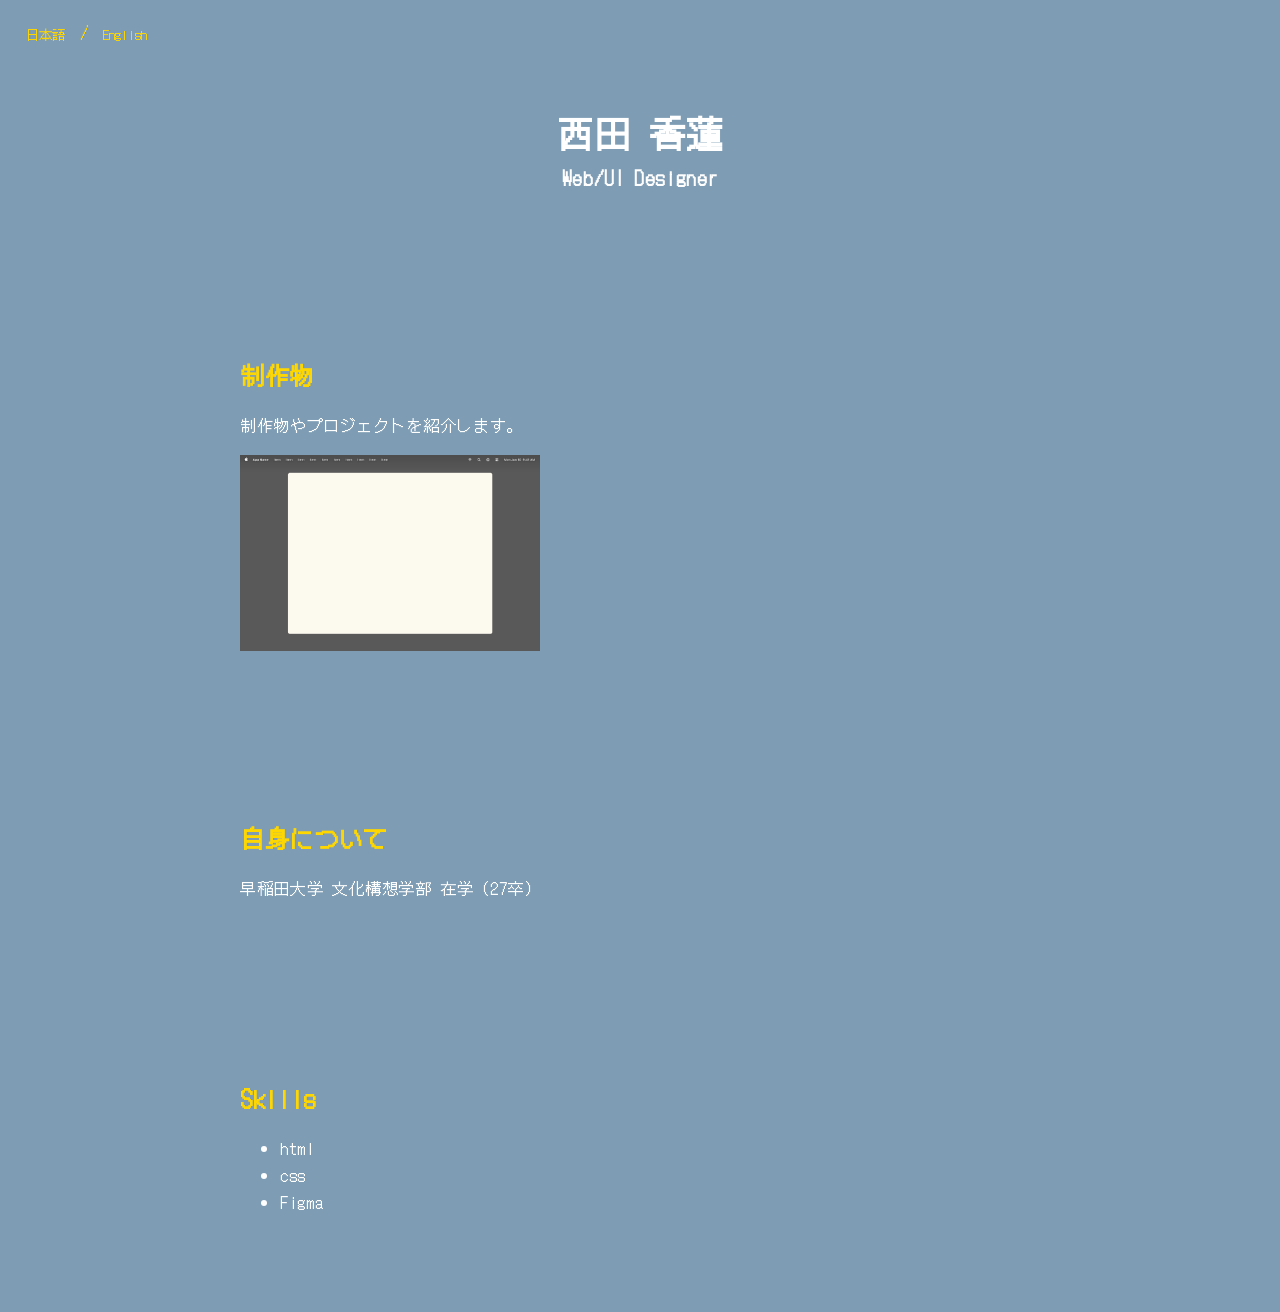
==== index.html @ ee9ec2ad "Add files via upload" ====
<!DOCTYPE html>
<html lang="ja">
<head>
  <meta charset="UTF-8">
  <title>My Portfolio</title>
  <!-- fonts -->
  <link rel="preconnect" href="https://fonts.googleapis.com">
  <link rel="preconnect" href="https://fonts.gstatic.com" crossorigin>
  <link href="https://fonts.googleapis.com/css2?family=Open+Sans:ital,wght@0,300..800;1,300..800&display=swap" rel="stylesheet">
  <link rel="preconnect" href="https://fonts.gstatic.com" crossorigin>
  <link href="https://fonts.googleapis.com/css2?family=DotGothic16&family=Open+Sans:ital,wght@0,300..800;1,300..800&display=swap" rel="stylesheet">
  <link href="https://fonts.googleapis.com/css2?family=DotGothic16&family=Open+Sans:ital,wght@0,300..800;1,300..800&display=swap" rel="stylesheet">
  <!-- 自分のCSS -->
  <link rel="stylesheet" href="./style.css">
</head>



<body>
  <!--language switching-->
  <button onclick="location.href='index.html'">日本語</button>
  <span class="slash">/</span>
  <button onclick="location.href='index-en.html'">English</button>
  
  <header>
    <h1>西田 香蓮</h1>
    <h4>Web/UI Designer</h4>
  </header>

  <main>

  <section id="works">
    <h2><a href="Works.html">制作物</a></h2>
    <p>制作物やプロジェクトを紹介します。</p>
      <img src="images/bunko-main.png" id="img" class="work-img" alt="bunko.app メインページ" width="300">
      <div id="modal">
        <img id="modalimg">
      </div>
  </section>


  <section id="profile">
    <h2><a href="Profile.html">自身について</a></h2>
    <p>早稲田大学 文化構想学部 在学（27卒）</p>
    <p></p>
  </section>

  <section id="skills">
    <h2><a href="Skills.html">Skills</a></h2>
    <ul>
      <li>html</li>
      <li>css</li>
      <li>Figma</li>
    </ul>
  </section>

</main>

<script>
const img = document.getElementById("img");
const modal = document.getElementById("modal");
const modalImg = document.getElementById("modalimg");

img.onclick=function(){
  modal.classList.add("show");
  modalImg.src=img.src;
}

modal.onclick=function(){
  modal.classList.remove("show");
}
</script>

</body>
</html>
---- style.css ----
/* ===== 基本設定 ===== */
body {
  font-family:"DotGothic16", 'Open Sans',sans-serif;
  line-height: 1.7;
  letter-spacing: 0.04em;
  margin: 20px;
  padding: 0;
  background-color: #7e9db5; /* 背景は濃いブルー */
  color: #fff; /* 文字色を白に統一 */
}

  /* language switching*/
  button {
  color: #ffd700;
  font-family: "DotGothic16", sans-serif;
  border: none;       /* 枠消す */
  background: none;   /* 背景も消す（必要なら） */
  cursor: pointer;     /* マウスをポインターに */
  transition: 0.3s;  /* ふわっと変化 */
}
button:hover {
  opacity: 0.5;  /* 0〜1（小さいほど透明） */
}
.slash {
  color: #ffd700;
}
  /* インデント用クラス */
.indent {
  text-indent: 2em;
}
.extra-space {
  margin-top: 48px;
}
/* 前行との間を開けてインデント */
.indent-space {
  margin-top: 32px;   /* 前の段落との間隔 */
  text-indent: 4em;   /* 文字のインデント */
  margin-bottom: 16px; /* 下の行との標準間隔 */
}

.timeline{
  position: relative;
  margin: 40px auto;
  max-width: 800px;
}
.timeline::before{
  content:"";
  position: absolute;
  left: 150px;
  top: 0;
  width: 2px;
  height: 100%;
  background: #ffd700;
}
.timeline-item{
  display: flex;
  align-items: flex-start;
  position: relative;
  margin-bottom: 40px;
}
.timeline-date{
  width: 140px;
  text-align: right;
  padding-right: 20px;
  font-size: 14px;
  color: #ffd700;
}
.timeline-body{
  padding-left: 40px;
}
.timeline-item::before{
  content:"";
  position: absolute;
  left: 145px;
  top: 6px;
  width: 10px;
  height: 10px;
  background: #ffd700;
  border-radius: 50%;
}

/* ===== 見出し ===== */
h1, h2, h3 {
  font-weight: 600;
  margin-bottom: 16px;
}

/* ===== 段落 ===== */
p {
  margin-bottom: 16px;
}

/* ===== 画像 ===== */
img {
  max-width: 100%;
  height: auto;
}

.work-img{
  cursor:pointer;
  transition: 0.3s;
}
.work-img:hover{
opacity: 0.8;
}
#modal{
  visibility: hidden;
  opacity:0;

  position: fixed;
  z-index: 1000;
  top: 0;
  left: 0;
  width: 100%;
  height: 100%;
  background: rgba(0, 0, 0, 0.8);

  transition: 0.4s cubic-bezier(0.22, 1, 0.36, 1);
}

#modal.show{
  visibility: visible;
  opacity:1;
}

#modalimg{
  position: absolute;
  top: 50%;
  left: 50%;
  transform: translate(-50%, -50%) scale(0.8);

  max-height: 80%;
  max-width: 80%;
  border-radius: 8px;
  box-shadow: 0 0 20px #000;
  
  transition: transform 0.3s ease;
}

#modal.show #modalimg{
  transform: translate(-50%, -50%) scale(1);
}


/* ===== リンク ===== */
a {
  color: #ffd700; /* 白背景だと見えないのでリンクは目立つ色に変更 */
  text-decoration: none;
}

a:hover {
  text-decoration: underline;
}

/* ===== ヘッダー ===== */
header {
  text-align: center;
  padding: 40px 20px;
  background-color: #7e9db5;
  color: #fff; /* ヘッダー文字も白 */
}
.name {
  color: #ffd700
}

/* ヘッダー内H1 */
header h1 {
  font-size: 36px;
  line-height: 1.2;   
  margin-bottom: 10px;
}

/* ヘッダー内H4 */
header h4 {
  font-size: 18px;
  line-height: 1.5;
  margin-top: 0;
}

/* ===== セクション ===== */
main section {
  padding: 60px 20px;
  margin: 20px auto;
  max-width: 800px;
  background-color: transparent; /* 白背景はやめて透明にして全体色を活かす */
  border-radius: 10px;
  /* box-shadowを消すか色を調整 */
}

main section h2 {
  font-weight: 600;
  margin-bottom: 16px;
}
#education h2 {
  color: #ffd700;
}

/* ===== セクション内リンク ===== */
main section h2 a {
  color: #ffd700;        /* 文字色はリンク色に合わせる */
  text-decoration: none; /* 下線なし */
}

main section h2 a:hover {
  text-decoration: underline; /* ホバー時だけ下線 */
}

main section p {
  margin-bottom: 16px;
}
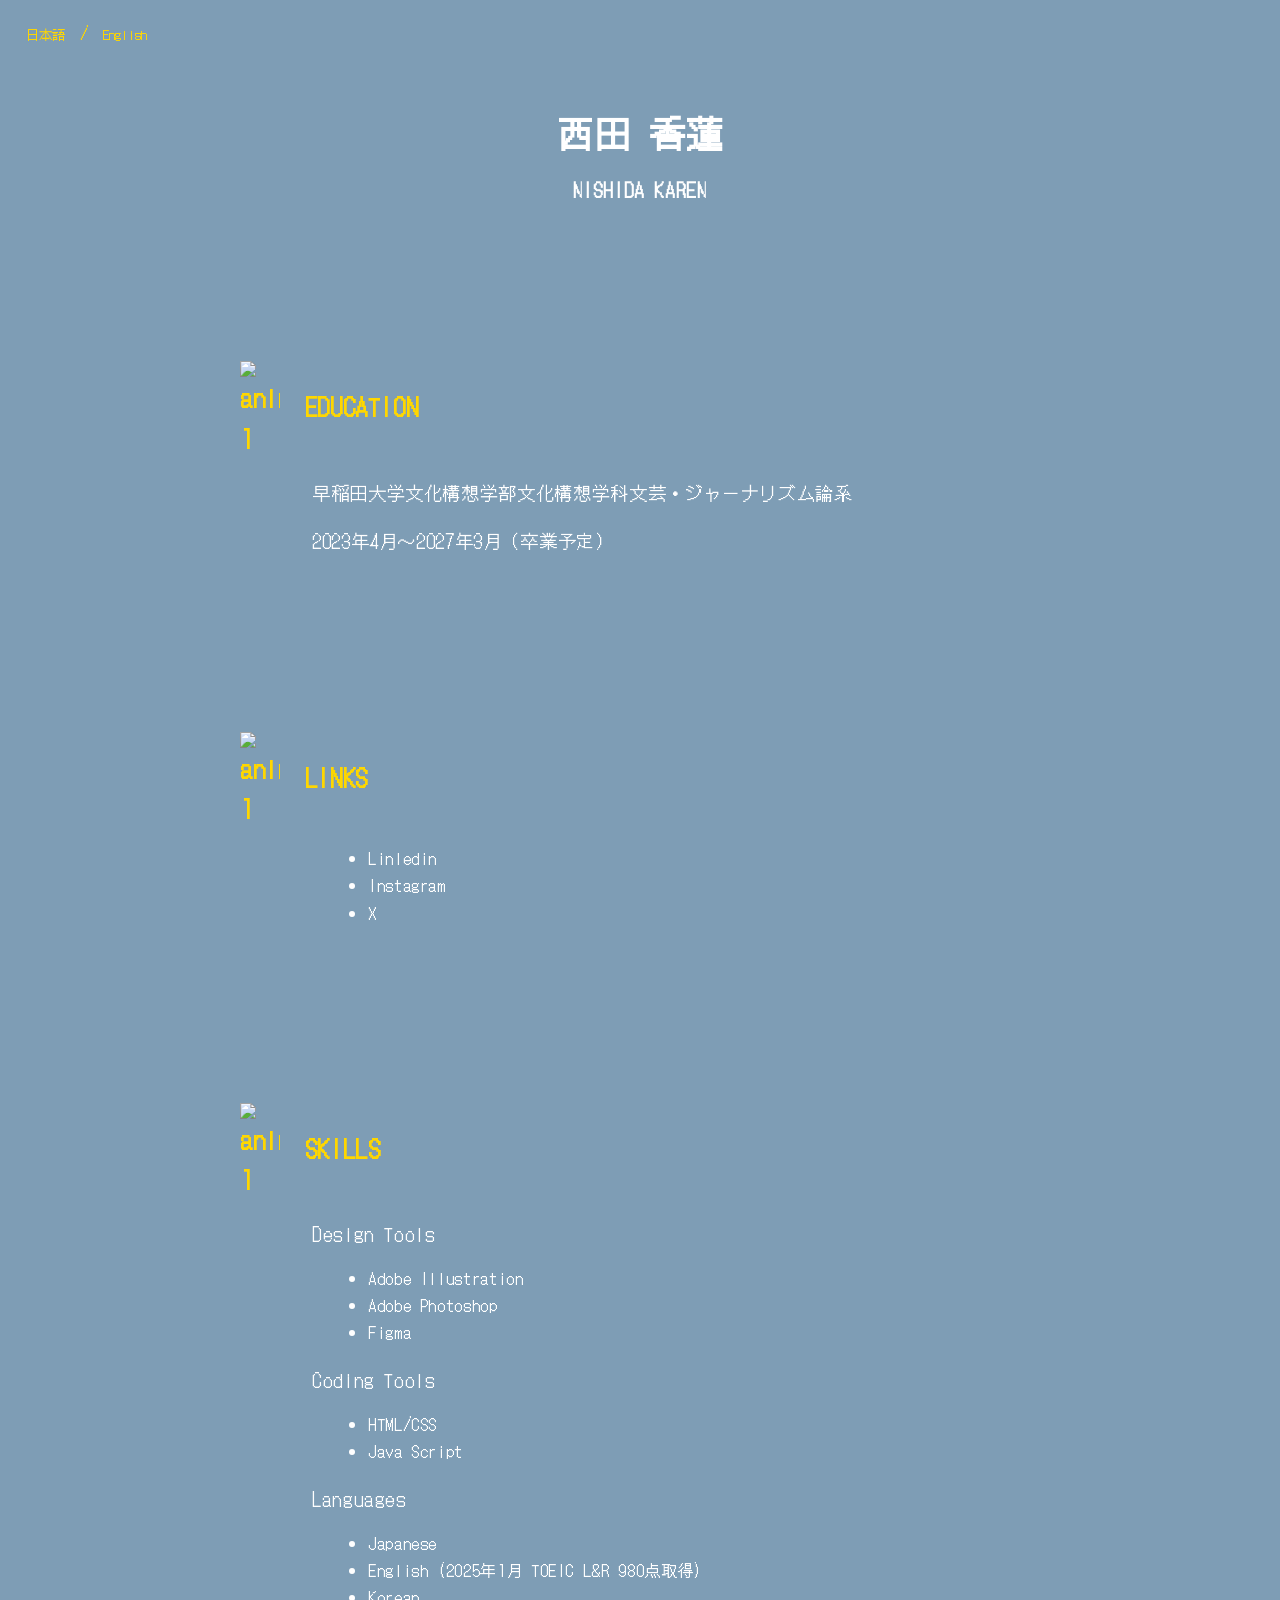
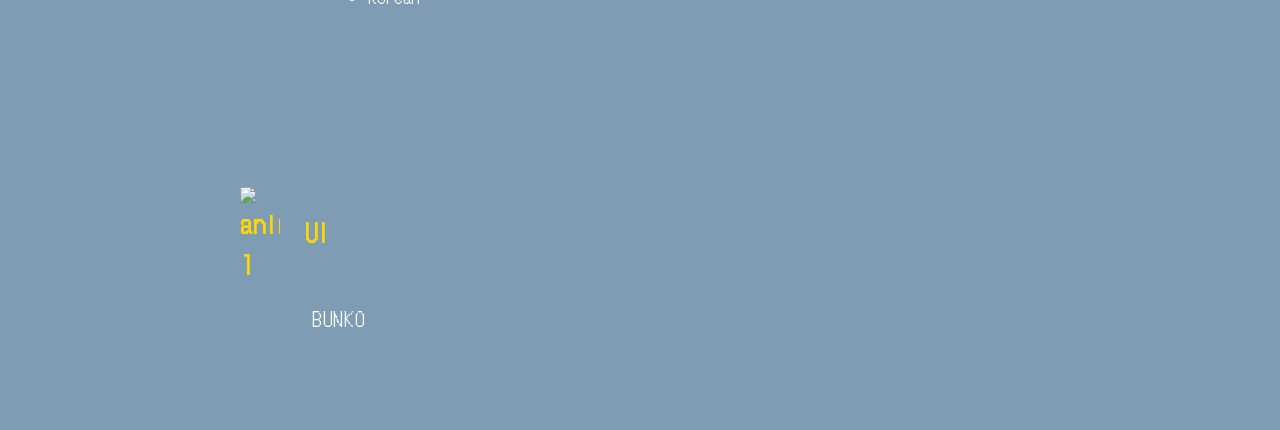
==== commit da5d2e45: "Add files via upload" ====
--- a/index.html
+++ b/index.html
@@ -1,59 +1,70 @@
 <!DOCTYPE html>
 <html lang="ja">
+
 <head>
   <meta charset="UTF-8">
   <title>My Portfolio</title>
-  <!-- fonts -->
+  <link rel="stylesheet" href="./style.css">
+
   <link rel="preconnect" href="https://fonts.googleapis.com">
   <link rel="preconnect" href="https://fonts.gstatic.com" crossorigin>
   <link href="https://fonts.googleapis.com/css2?family=Open+Sans:ital,wght@0,300..800;1,300..800&display=swap" rel="stylesheet">
   <link rel="preconnect" href="https://fonts.gstatic.com" crossorigin>
   <link href="https://fonts.googleapis.com/css2?family=DotGothic16&family=Open+Sans:ital,wght@0,300..800;1,300..800&display=swap" rel="stylesheet">
   <link href="https://fonts.googleapis.com/css2?family=DotGothic16&family=Open+Sans:ital,wght@0,300..800;1,300..800&display=swap" rel="stylesheet">
-  <!-- 自分のCSS -->
-  <link rel="stylesheet" href="./style.css">
 </head>
 
-
-
 <body>
-  <!--language switching-->
   <button onclick="location.href='index.html'">日本語</button>
   <span class="slash">/</span>
   <button onclick="location.href='index-en.html'">English</button>
   
   <header>
     <h1>西田 香蓮</h1>
-    <h4>Web/UI Designer</h4>
+    <h3>NISHIDA KAREN</h3>
   </header>
 
   <main>
+    <section id="education">
+      <h2><img class="animation-1" src="images/animation-1.png" alt="animation-1" width="40px">　EDUCATION</h2>
+        <p>早稲田大学文化構想学部文化構想学科文芸・ジャーナリズム論系</p>
+        <p>2023年4月〜2027年3月（卒業予定）</p>
+    </section>
 
-  <section id="works">
-    <h2><a href="Works.html">制作物</a></h2>
-    <p>制作物やプロジェクトを紹介します。</p>
-      <img src="images/bunko-main.png" id="img" class="work-img" alt="bunko.app メインページ" width="300">
-      <div id="modal">
-        <img id="modalimg">
-      </div>
-  </section>
+    <section id="links">
+      <h2><img class="animation-1" src="images/animation-1.png" alt="animation-1" width="40px">　LINKS</h2>  
+       <ul>
+        <li>Linledin</li>
+        <li>Instagram</li>
+        <li>X</li>
+       </ul>
+    </section>
 
+    <section id="skills">
+      <h2><img class="animation-1" src="images/animation-1.png" alt="animation-1" width="40px">　SKILLS</h2>
+        <p>Design Tools</p>  
+          <ul>
+            <li>Adobe Illustration</li>
+            <li>Adobe Photoshop</li>
+            <li>Figma</li>
+          </ul>
+        <p>Coding Tools</p>  
+          <ul>
+            <li>HTML/CSS</li>
+            <li>Java Script</li>
+          </ul>
+        <p>Languages</p>
+         <ul>
+            <li>Japanese</li>
+            <li>English (2025年1月 TOEIC L&R 980点取得)</li>
+            <li>Korean</li>
+          </ul>
+    </section>
 
-  <section id="profile">
-    <h2><a href="Profile.html">自身について</a></h2>
-    <p>早稲田大学 文化構想学部 在学（27卒）</p>
-    <p></p>
-  </section>
-
-  <section id="skills">
-    <h2><a href="Skills.html">Skills</a></h2>
-    <ul>
-      <li>html</li>
-      <li>css</li>
-      <li>Figma</li>
-    </ul>
-  </section>
-
+    <section id="UI">
+      <h2><img class="animation-1" src="images/animation-1.png" alt="animation-1" width="40px">　UI</h2>
+      <p>BUNKO</p>
+    </section>
 </main>
 
 <script>
--- a/style.css
+++ b/style.css
@@ -1,4 +1,3 @@
-/* ===== 基本設定 ===== */
 body {
   font-family:"DotGothic16", 'Open Sans',sans-serif;
   line-height: 1.7;
@@ -7,6 +6,31 @@
   padding: 0;
   background-color: #7e9db5; /* 背景は濃いブルー */
   color: #fff; /* 文字色を白に統一 */
+}
+
+header h1{
+font-size: 48px;
+}
+h2{
+color:#ffd700
+}
+p{
+font-size:18px;
+padding-left: 4em;
+}
+ul{
+padding-left: 8em;
+}
+
+.animation-1{
+ display: inline-block;
+ animation: spin 4s steps(8) infinite;
+ transform-origin:center;
+ vertical-align:middle;
+}
+@keyframes spin{
+  from{transform: rotate(0deg);}
+  to{transform: rotate(360deg);}
 }
 
   /* language switching*/
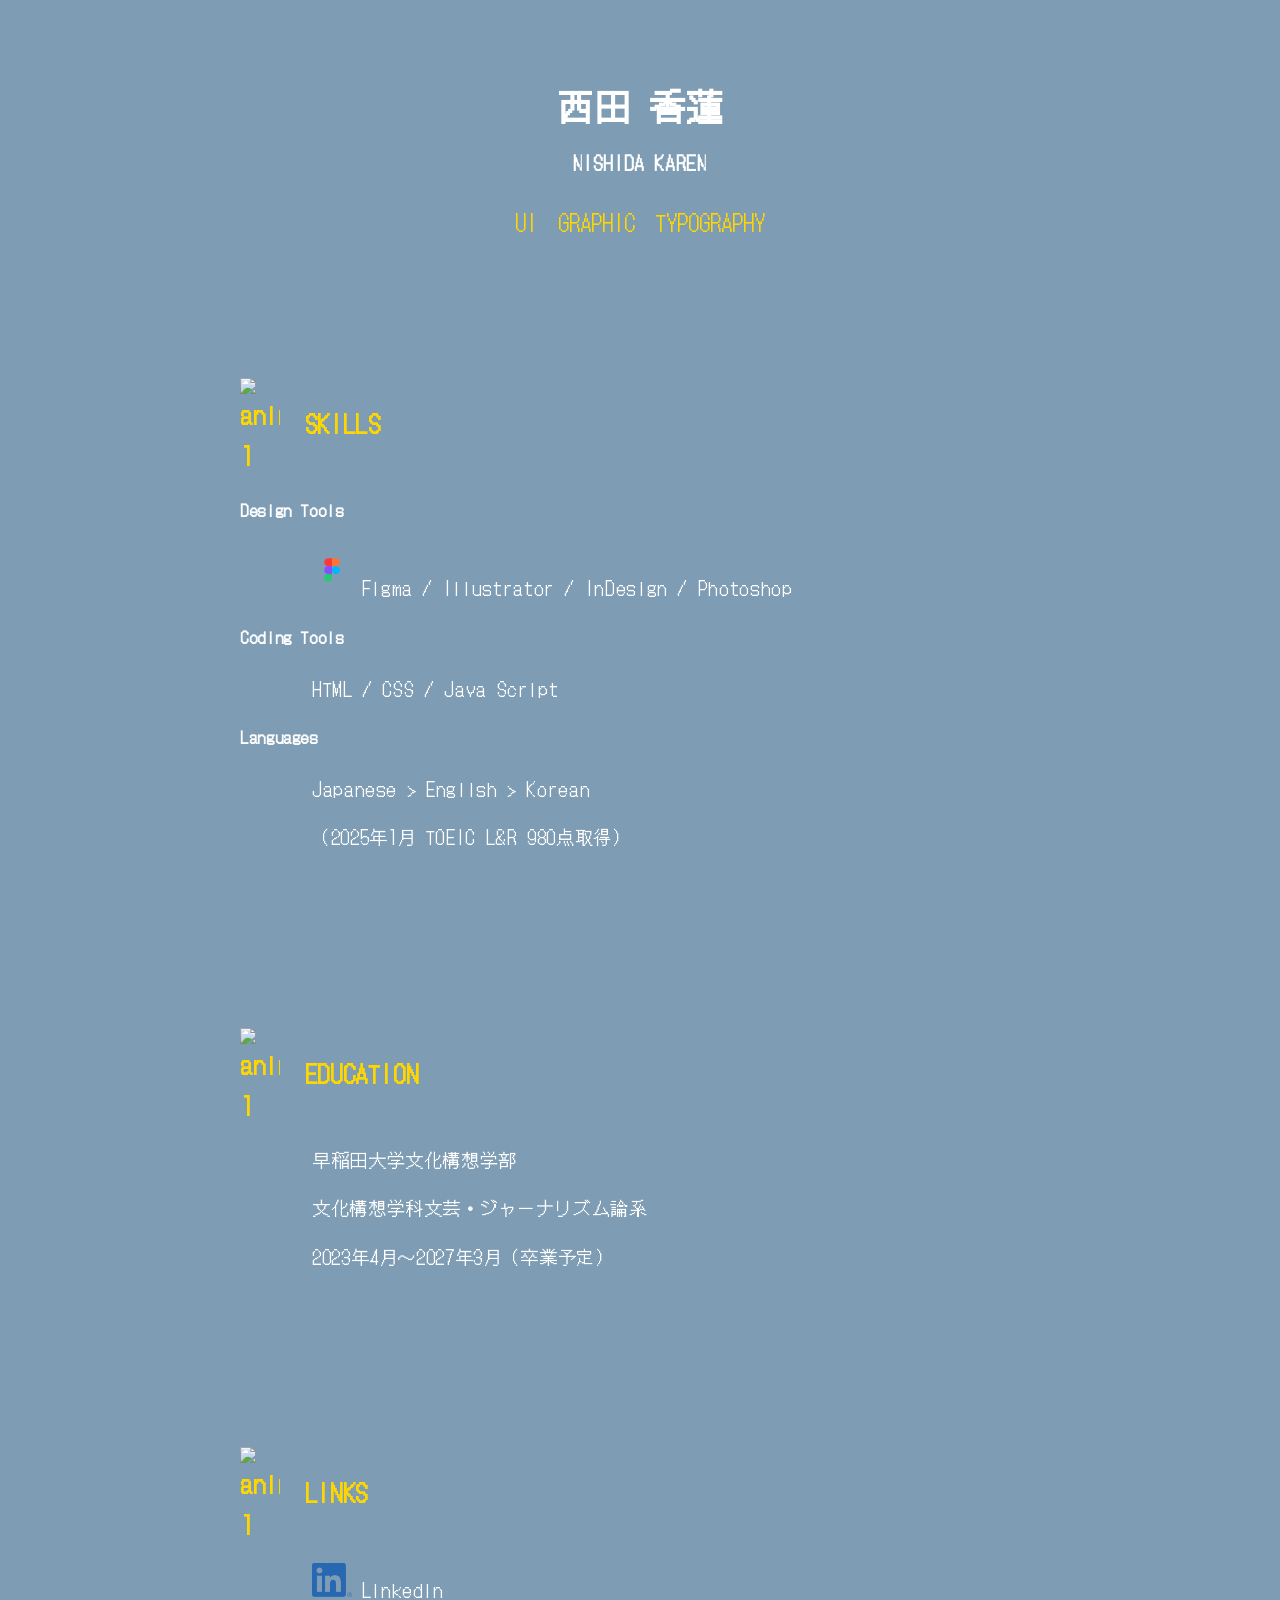
==== commit c77cc342: "Add files via upload" ====
--- a/index.html
+++ b/index.html
@@ -15,57 +15,60 @@
 </head>
 
 <body>
-  <button onclick="location.href='index.html'">日本語</button>
-  <span class="slash">/</span>
-  <button onclick="location.href='index-en.html'">English</button>
-  
+  <!--いったん隠す-->
+  <button class="btn-jpn" onclick="location.href='index.html'">
+    日本語
+  </button>
+  <span class="slash">
+    /
+  </span>
+  <button class="btn-eng" onclick="location.href='index-en.html'">
+    English
+  </button>
+  <!--いったん隠す-->
+
   <header>
     <h1>西田 香蓮</h1>
     <h3>NISHIDA KAREN</h3>
+      <nav>
+        <button onclick="location.href='ui.html'">UI</button>
+        <button onclick="location.href='graphic.html'">GRAPHIC</button>
+        <button onclick="location.href='typography.html'">TYPOGRAPHY</button>
+      </nav>
   </header>
 
-  <main>
+   <main>
+  <section id="skills">
+    <h2><img class="animation-1" src="images/animation-1.png" alt="animation-1" width="40px">　SKILLS</h2>
+      <h4>Design Tools</h4>  
+      <p>
+        <img class="figlogo" src="images/figlogo.png" alt="figmalogo" width="40px">
+        Figma / 
+        Illustrator / 
+        InDesign /
+        Photoshop</p>
+      <h4>Coding Tools</h4>  
+      <p>HTML / CSS / Java Script</p>
+      <h4>Languages</h4>
+        <p>Japanese > English > Korean</p>
+        <p>（2025年1月 TOEIC L&R 980点取得）</p>
+  </section>
+
     <section id="education">
       <h2><img class="animation-1" src="images/animation-1.png" alt="animation-1" width="40px">　EDUCATION</h2>
-        <p>早稲田大学文化構想学部文化構想学科文芸・ジャーナリズム論系</p>
+        <p>早稲田大学文化構想学部</p>
+        <p>文化構想学科文芸・ジャーナリズム論系</p>
         <p>2023年4月〜2027年3月（卒業予定）</p>
     </section>
 
+   
     <section id="links">
       <h2><img class="animation-1" src="images/animation-1.png" alt="animation-1" width="40px">　LINKS</h2>  
-       <ul>
-        <li>Linledin</li>
-        <li>Instagram</li>
-        <li>X</li>
-       </ul>
+       <p>
+        <a href="https://www.linkedin.com/in/karen-n-11a562312/" target="_blank">
+          <img class="inlogo" src="images/inlogo.png" alt="inlogo" width="40px">
+          Linkedin</a></p>
     </section>
-
-    <section id="skills">
-      <h2><img class="animation-1" src="images/animation-1.png" alt="animation-1" width="40px">　SKILLS</h2>
-        <p>Design Tools</p>  
-          <ul>
-            <li>Adobe Illustration</li>
-            <li>Adobe Photoshop</li>
-            <li>Figma</li>
-          </ul>
-        <p>Coding Tools</p>  
-          <ul>
-            <li>HTML/CSS</li>
-            <li>Java Script</li>
-          </ul>
-        <p>Languages</p>
-         <ul>
-            <li>Japanese</li>
-            <li>English (2025年1月 TOEIC L&R 980点取得)</li>
-            <li>Korean</li>
-          </ul>
-    </section>
-
-    <section id="UI">
-      <h2><img class="animation-1" src="images/animation-1.png" alt="animation-1" width="40px">　UI</h2>
-      <p>BUNKO</p>
-    </section>
-</main>
 
 <script>
 const img = document.getElementById("img");
--- a/style.css
+++ b/style.css
@@ -7,12 +7,38 @@
   background-color: #7e9db5; /* 背景は濃いブルー */
   color: #fff; /* 文字色を白に統一 */
 }
+.btn-jpn{
+display: none;
+}
+.slash{
+display: none;
+}
+.btn-eng{
+display: none;
+}
+a {
+  color: #fff; 
+  text-decoration: none;
+}
+.top-link{
+  color:#ffd700;
+  text-decoration: none;
+  cursor: pointer;    
+  transition: 0.3s;  
+}
+.top-link:hover {
+  opacity: 0.5; 
+}
 
 header h1{
 font-size: 48px;
 }
 h2{
 color:#ffd700
+}
+header nav button{
+  margin-top: 10px;
+  font-size: 22px;
 }
 p{
 font-size:18px;
@@ -32,19 +58,47 @@
   from{transform: rotate(0deg);}
   to{transform: rotate(360deg);}
 }
-
-  /* language switching*/
+#links a{
+  color:#fff;
+  cursor: pointer;
+  transition: 0.3s;  
+}
+#links a:hover{
+  color:#ffd700;
+  opacity:0.8;
+}
+.underline-ui{
+  display:block;
+  max-width: 60px;
+  height:8px;
+  overflow: hidden;
+}
+#page-ui .underline-ui{
+  width:60px;
+}
+.nav-item{
+  display:inline-block;
+  text-align: center;
+}
   button {
   color: #ffd700;
   font-family: "DotGothic16", sans-serif;
-  border: none;       /* 枠消す */
-  background: none;   /* 背景も消す（必要なら） */
-  cursor: pointer;     /* マウスをポインターに */
-  transition: 0.3s;  /* ふわっと変化 */
+  border: none;       
+  background: none;   
+  cursor: pointer;    
+  transition: 0.3s;  
 }
 button:hover {
-  opacity: 0.5;  /* 0〜1（小さいほど透明） */
-}
+  opacity: 0.5; 
+}
+
+#ui1{
+  padding-left: 60px;
+}
+#ui1 h4{
+  color:#fff;
+}
+
 .slash {
   color: #ffd700;
 }
@@ -165,17 +219,6 @@
   transform: translate(-50%, -50%) scale(1);
 }
 
-
-/* ===== リンク ===== */
-a {
-  color: #ffd700; /* 白背景だと見えないのでリンクは目立つ色に変更 */
-  text-decoration: none;
-}
-
-a:hover {
-  text-decoration: underline;
-}
-
 /* ===== ヘッダー ===== */
 header {
   text-align: center;
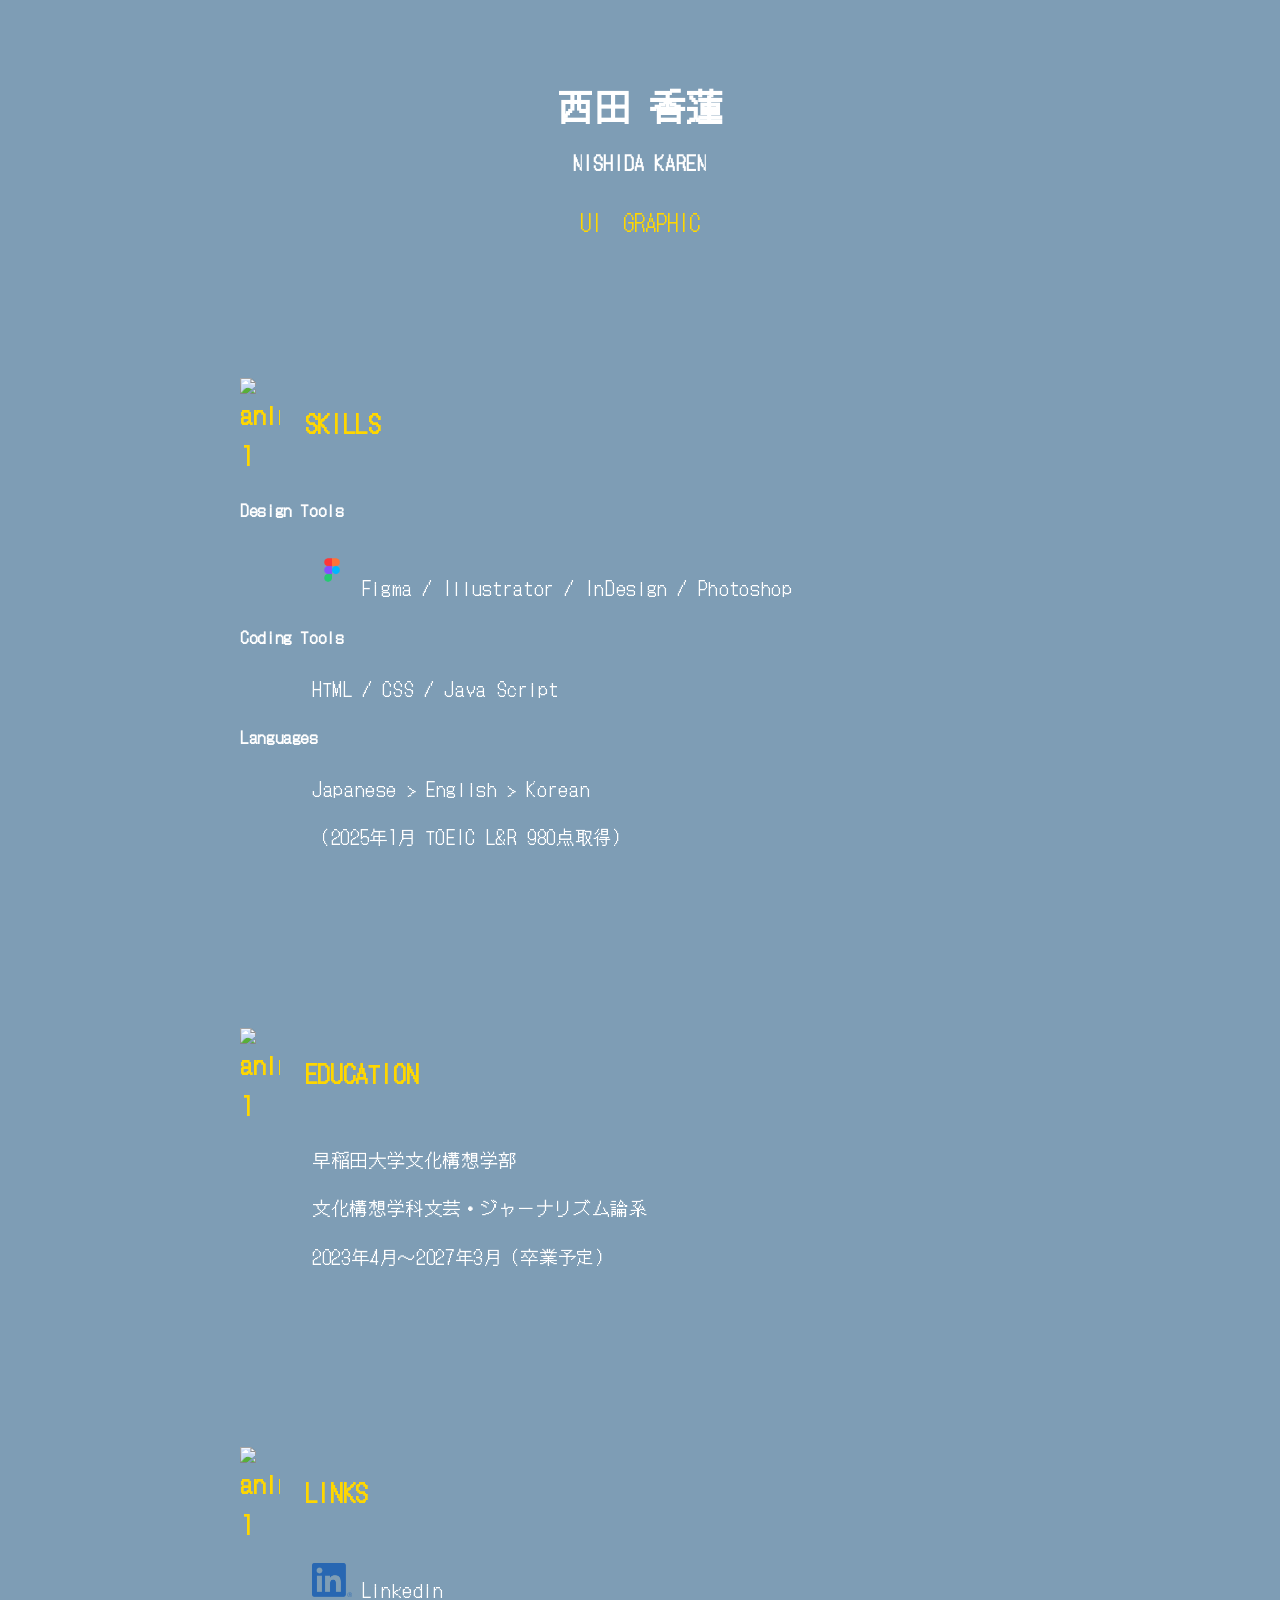
==== commit 4c972a9a: "Update index.html" ====
--- a/index.html
+++ b/index.html
@@ -15,25 +15,12 @@
 </head>
 
 <body>
-  <!--いったん隠す-->
-  <button class="btn-jpn" onclick="location.href='index.html'">
-    日本語
-  </button>
-  <span class="slash">
-    /
-  </span>
-  <button class="btn-eng" onclick="location.href='index-en.html'">
-    English
-  </button>
-  <!--いったん隠す-->
-
   <header>
     <h1>西田 香蓮</h1>
     <h3>NISHIDA KAREN</h3>
       <nav>
         <button onclick="location.href='ui.html'">UI</button>
         <button onclick="location.href='graphic.html'">GRAPHIC</button>
-        <button onclick="location.href='typography.html'">TYPOGRAPHY</button>
       </nav>
   </header>
 
@@ -86,4 +73,4 @@
 </script>
 
 </body>
-</html>+</html>
